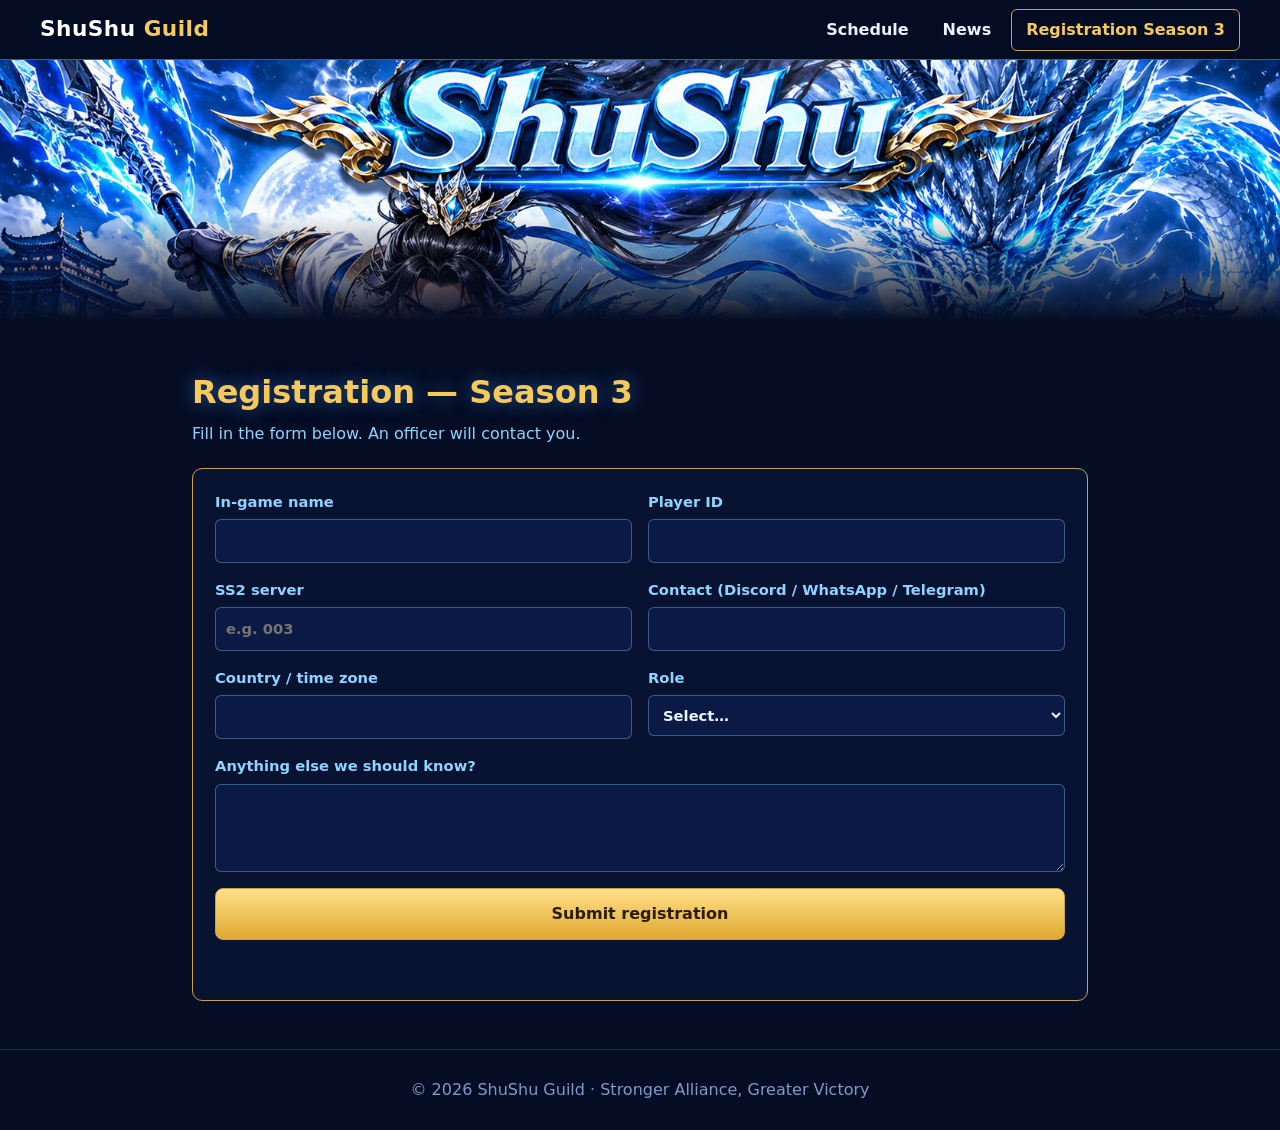
==== regis.html @ dbafa949 "Adding news" ====
<!DOCTYPE html>
<html lang="en">
<head>
<meta charset="UTF-8">
<meta name="viewport" content="width=device-width, initial-scale=1">
<title>Registration Season 3 — ShuShu Guild</title>
<meta name="description" content="Register for ShuShu Guild Season 3.">
<link rel="stylesheet" href="css/style.css">
</head>
<body>

<header class="nav">
  <a class="brand" href="index.html">ShuShu <span>Guild</span></a>
  <button class="burger" aria-label="Menu" onclick="document.body.classList.toggle('open')">☰</button>
  <nav>
    <a href="index.html#schedule">Schedule</a>
    <a href="index.html#news">News</a>
    <a href="regis.html" class="cta">Registration Season 3</a>
  </nav>
</header>

<main>
  <div class="page-hero"></div>

  <section id="registration" class="panel">
    <h2>Registration — Season 3</h2>
    <p class="sub">Fill in the form below. An officer will contact you.</p>
    <form id="reg-form" novalidate>
      <label>In-game name
        <input name="ign" required maxlength="40" autocomplete="off">
      </label>
      <label>Player ID
        <input name="player_id" required maxlength="30" autocomplete="off">
      </label>
      <label>SS2 server
        <input name="server" required placeholder="e.g. 003" maxlength="10" autocomplete="off">
      </label>
      <label>Contact (Discord / WhatsApp / Telegram)
        <input name="contact" required maxlength="60" autocomplete="off">
      </label>
      <label>Country / time zone
        <input name="timezone" required maxlength="40" autocomplete="off">
      </label>
      <label>Role
        <select name="role" required>
          <option value="">Select…</option>
          <option>Shieldman</option>
          <option>Archer</option>
          <option>Cavalry</option>
        </select>
      </label>
      <label class="wide">Anything else we should know?
        <textarea name="notes" rows="3" maxlength="500"></textarea>
      </label>
      <button type="submit">Submit registration</button>
      <p id="reg-status" role="status"></p>
    </form>
  </section>
</main>

<footer>© <span id="yr"></span> ShuShu Guild · Stronger Alliance, Greater Victory</footer>

<script src="js/config.js"></script>
<script src="js/app.js"></script>
</body>
</html>
---- css/style.css ----
:root{--bg:#050d24;--panel:rgba(8,20,52,.88);--line:#c9a24a;--gold:#f4c95d;--ice:#8fd3ff;--text:#eaf4ff}
*{box-sizing:border-box}
html{scroll-behavior:smooth;scroll-padding-top:70px}
body{margin:0;background:var(--bg);color:var(--text);font-family:system-ui,-apple-system,"Segoe UI",Roboto,sans-serif;line-height:1.5}
.nav{position:fixed;inset:0 0 auto 0;height:60px;z-index:10;display:flex;align-items:center;justify-content:space-between;padding:0 clamp(14px,4vw,40px);background:rgba(5,13,36,.82);backdrop-filter:blur(8px);border-bottom:1px solid rgba(201,162,74,.5)}
.brand{font-weight:800;font-size:1.35rem;color:#fff;text-decoration:none;letter-spacing:.5px}
.brand span{color:var(--gold)}
nav{display:flex;gap:6px;align-items:center}
nav a{color:var(--text);text-decoration:none;padding:8px 14px;border-radius:6px;font-weight:600}
nav a:hover{background:rgba(143,211,255,.15)}
nav a.cta{border:1px solid var(--line);color:var(--gold)}
nav a.cta:hover{background:rgba(244,201,93,.15)}
.burger{display:none;background:none;border:0;color:#fff;font-size:1.6rem;cursor:pointer}
.hero{position:relative;margin-top:60px;aspect-ratio:1672/672;min-height:300px;background:url(../assets/bg.jpg) center/cover no-repeat}
.hero-fade{position:absolute;inset:auto 0 0 0;height:11%;background:linear-gradient(transparent,var(--bg))}
.panel{max-width:960px;margin:0 auto;padding:48px clamp(16px,4vw,32px)}
.panel h2{margin:0 0 6px;font-size:2rem;color:var(--gold);text-shadow:0 0 18px rgba(80,160,255,.5)}
.sub{margin:0 0 22px;color:var(--ice)}
.table-wrap{overflow-x:auto;border:1px solid var(--line);border-radius:10px;background:var(--panel)}
table{width:100%;border-collapse:collapse;min-width:560px}
th,td{padding:12px 14px;text-align:left;border-bottom:1px solid rgba(143,211,255,.15)}
th{color:var(--gold);font-size:.85rem;text-transform:uppercase;letter-spacing:.06em}
tr:last-child td{border-bottom:0}
.past{opacity:.45}
form{display:grid;grid-template-columns:1fr 1fr;gap:16px;padding:22px;border:1px solid var(--line);border-radius:10px;background:var(--panel)}
label{display:flex;flex-direction:column;gap:6px;font-weight:600;font-size:.92rem;color:var(--ice)}
label.wide,form button,#reg-status{grid-column:1/-1}
input,select,textarea{font:inherit;color:var(--text);background:#0a1a44;border:1px solid rgba(143,211,255,.35);border-radius:6px;padding:10px}
input:focus,select:focus,textarea:focus{outline:2px solid var(--gold);outline-offset:1px}
input.bad,select.bad{border-color:#ff6b6b}
form button{padding:13px;border:1px solid var(--line);border-radius:8px;font:inherit;font-weight:800;color:#2a1c00;background:linear-gradient(#ffe08a,#e0a830);cursor:pointer}
form button:disabled{opacity:.6;cursor:wait}
#reg-status{margin:0;min-height:1.4em}
#reg-status.ok{color:#7dff9b}#reg-status.err{color:#ff8b8b}
footer{text-align:center;padding:28px 16px;color:#7f9bc8;border-top:1px solid rgba(143,211,255,.15)}
@media(max-width:640px){
  .burger{display:block}
  nav{position:absolute;top:60px;left:0;right:0;flex-direction:column;align-items:stretch;background:rgba(5,13,36,.97);padding:10px 16px;display:none}
  body.open nav{display:flex}
  form{grid-template-columns:1fr}
}

.page-hero{margin-top:60px;height:clamp(140px,22vw,260px);background:url(../assets/bg.jpg) center top/cover no-repeat;position:relative}
.page-hero::after{content:"";position:absolute;inset:auto 0 0 0;height:40%;background:linear-gradient(transparent,var(--bg))}
.fb-feed{display:flex;justify-content:center;min-height:120px;border:1px solid var(--line);border-radius:10px;background:var(--panel);padding:12px;overflow:hidden}
.fb-feed iframe{border:0;max-width:100%;background:#fff;border-radius:6px}
.fb-link{text-align:center;margin:12px 0 0}
.fb-link a{color:var(--gold)}

.news-list{display:grid;gap:14px;margin-bottom:28px}
.news-card{border:1px solid var(--line);border-radius:10px;background:var(--panel);padding:16px 18px}
.news-card time{font-size:.8rem;color:var(--ice);letter-spacing:.05em}
.news-card h3{margin:2px 0 6px;color:var(--gold);font-size:1.15rem}
.news-card p{margin:0 0 10px}
.news-card .more{background:none;border:1px solid var(--line);color:var(--gold);border-radius:6px;padding:6px 14px;font:inherit;font-weight:700;cursor:pointer}
.news-card .more:hover{background:rgba(244,201,93,.15)}
.news-body{margin-top:12px;padding-top:12px;border-top:1px solid rgba(143,211,255,.2)}
.news-body[hidden]{display:none}
.news-body p{white-space:pre-line}
.news-body a{color:var(--gold)}
.fb-title{margin:0 0 12px;color:var(--ice);font-size:1rem;font-weight:700}
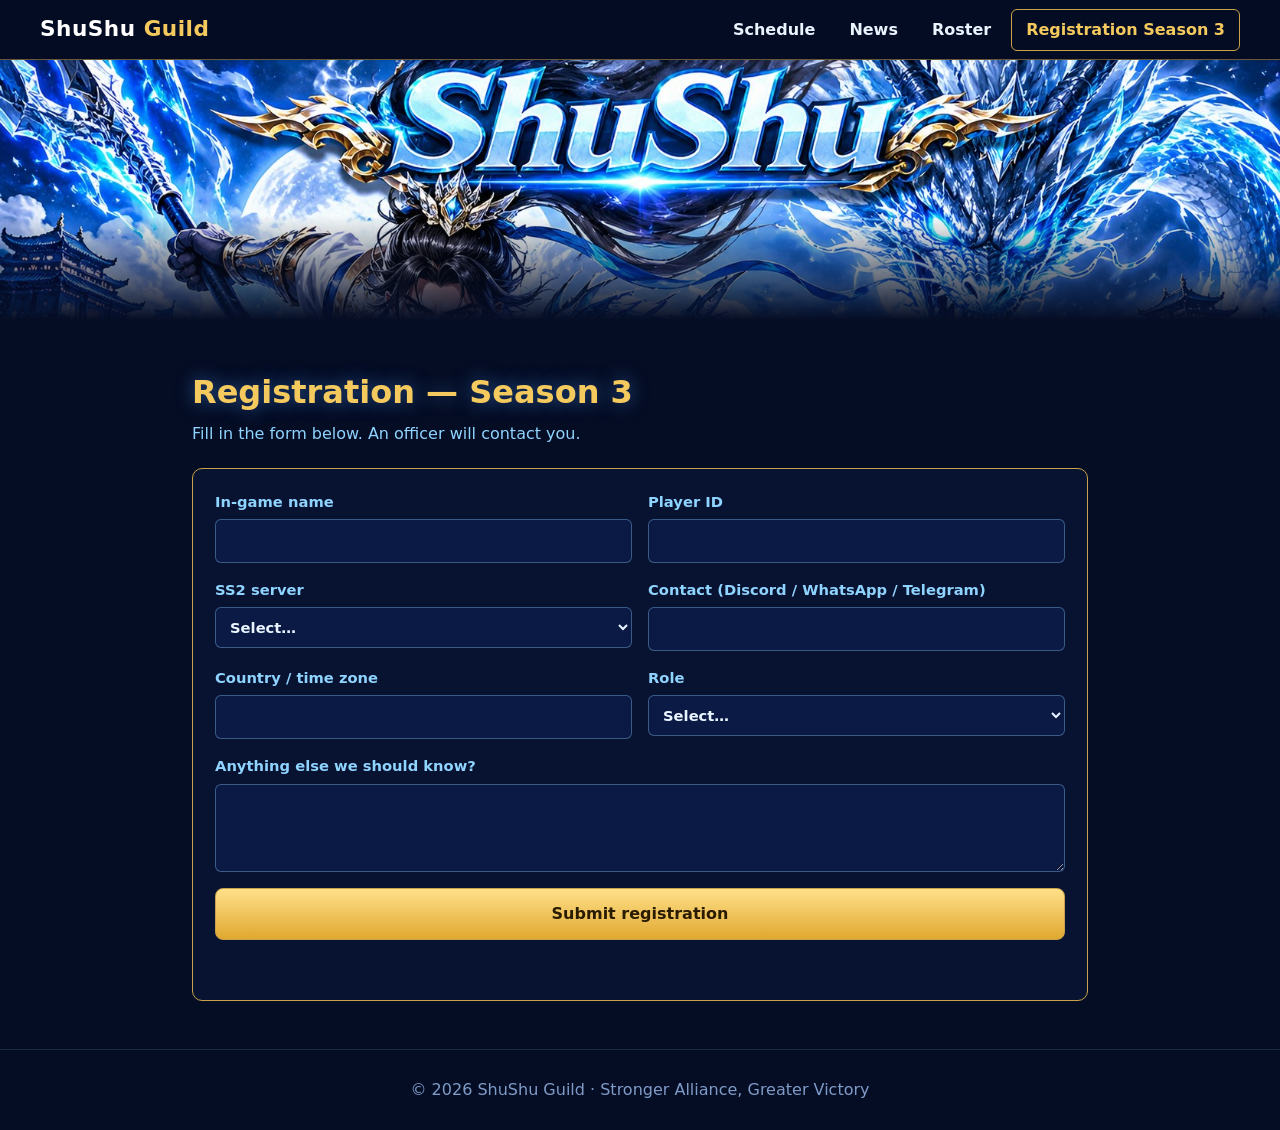
==== commit 3c13bf53: "Update roster" ====
--- a/regis.html
+++ b/regis.html
@@ -15,6 +15,7 @@
   <nav>
     <a href="index.html#schedule">Schedule</a>
     <a href="index.html#news">News</a>
+    <a href="season3.html">Roster</a>
     <a href="regis.html" class="cta">Registration Season 3</a>
   </nav>
 </header>
@@ -33,7 +34,16 @@
         <input name="player_id" required maxlength="30" autocomplete="off">
       </label>
       <label>SS2 server
-        <input name="server" required placeholder="e.g. 003" maxlength="10" autocomplete="off">
+        <select name="server" required>
+          <option value="">Select…</option>
+          <option>SS2-001</option>
+          <option>SS2-002</option>
+          <option>SS2-003</option>
+          <option>SS2-004</option>
+          <option>SS2-005</option>
+          <option>SS2-006</option>
+          <option>SS2-007</option>
+        </select>
       </label>
       <label>Contact (Discord / WhatsApp / Telegram)
         <input name="contact" required maxlength="60" autocomplete="off">
--- a/css/style.css
+++ b/css/style.css
@@ -59,3 +59,47 @@
 .news-body p{white-space:pre-line}
 .news-body a{color:var(--gold)}
 .fb-title{margin:0 0 12px;color:var(--ice);font-size:1rem;font-weight:700}
+
+/* ---- Season 3 roster ---- */
+.panel.wide{max-width:1100px}
+.r-shield{--c:#f4c95d}.r-archer{--c:#7fd0ff}.r-cav{--c:#ff7b7b}.r-none{--c:#9aa9c4}
+.r-head{display:flex;justify-content:space-between;align-items:flex-start;gap:20px;flex-wrap:wrap;margin-bottom:8px}
+.r-total{min-width:220px;padding:14px 18px;border:1px solid var(--line);border-radius:12px;background:var(--panel);text-align:right}
+.r-total strong{font-size:2.4rem;line-height:1;color:#fff}
+.r-total span{color:var(--ice)}
+.r-pills{display:flex;gap:6px;flex-wrap:wrap;justify-content:flex-end;margin-top:8px}
+.r-pill{font-size:.78rem;font-weight:700;padding:3px 10px;border-radius:999px;border:1px solid var(--c);color:var(--c);background:rgba(0,0,0,.25)}
+.r-status{min-height:1.2em;margin:0 0 12px;color:var(--ice)}
+.r-status.err{color:#ff8b8b}
+.r-cards{display:grid;grid-template-columns:repeat(auto-fit,minmax(220px,1fr));gap:14px;margin-bottom:26px}
+.r-card{all:unset;box-sizing:border-box;cursor:pointer;display:block;padding:16px 18px;border:1px solid rgba(201,162,74,.55);border-top:3px solid var(--c);border-radius:12px;background:var(--panel)}
+.r-card:hover,.r-card:focus-visible{background:rgba(20,40,90,.9)}
+.r-card:focus-visible,.r-chip:focus-visible,.r-tab:focus-visible{outline:2px solid var(--gold);outline-offset:2px}
+.r-card.on{box-shadow:0 0 0 2px var(--c),0 0 22px rgba(120,180,255,.25)}
+.r-card-top{display:flex;align-items:center;gap:10px}
+.r-rank{display:inline-grid;place-items:center;width:26px;height:26px;border-radius:50%;background:var(--c);color:#10131f;font-weight:800;font-size:.85rem}
+.r-card-name{font-weight:800;font-size:1.1rem;color:var(--c)}
+.r-card-n{font-size:2.6rem;font-weight:800;line-height:1.1;margin:8px 0;color:#fff}
+.r-bar{height:8px;border-radius:99px;background:rgba(143,211,255,.15);overflow:hidden}
+.r-bar span{display:block;height:100%;background:var(--c);border-radius:99px}
+.r-card-sub{margin-top:6px;font-size:.85rem;color:var(--ice)}
+.r-h3{margin:0 0 10px;color:var(--ice);font-size:1rem}
+.r-servers{display:flex;flex-wrap:wrap;gap:8px;margin-bottom:26px}
+.r-chip{all:unset;box-sizing:border-box;cursor:pointer;display:inline-flex;gap:8px;align-items:center;padding:6px 12px;border:1px solid rgba(143,211,255,.35);border-radius:999px;background:var(--panel);font-size:.9rem}
+.r-chip b{color:var(--gold)}
+.r-chip:hover{border-color:var(--gold)}
+.r-chip.on{background:rgba(244,201,93,.18);border-color:var(--gold)}
+.r-toolbar{display:flex;gap:12px;flex-wrap:wrap;align-items:center;justify-content:space-between;margin-bottom:14px}
+.r-tabs{display:flex;gap:6px;flex-wrap:wrap}
+.r-tab{all:unset;box-sizing:border-box;cursor:pointer;padding:8px 14px;border-radius:8px;border:1px solid rgba(143,211,255,.3);font-weight:700;font-size:.9rem;background:var(--panel)}
+.r-tab:hover{border-color:var(--gold)}
+.r-tab.on{background:rgba(244,201,93,.18);border-color:var(--gold);color:var(--gold)}
+#r-search{min-width:200px}
+.r-list{display:grid;grid-template-columns:repeat(auto-fill,minmax(250px,1fr));gap:8px}
+.r-member{display:grid;grid-template-columns:10px 1fr auto auto;gap:10px;align-items:center;padding:9px 12px;border:1px solid rgba(143,211,255,.18);border-radius:8px;background:var(--panel)}
+.r-dot{width:10px;height:10px;border-radius:50%;background:var(--c)}
+.r-name{font-weight:700;overflow:hidden;text-overflow:ellipsis;white-space:nowrap}
+.r-role{font-size:.78rem;color:var(--c);font-weight:700}
+.r-srv{font-size:.78rem;color:var(--ice);border:1px solid rgba(143,211,255,.3);border-radius:6px;padding:1px 6px}
+.r-empty{grid-column:1/-1;color:var(--ice);text-align:center;padding:24px}
+@media(max-width:640px){.r-total{text-align:left;width:100%}.r-pills{justify-content:flex-start}}
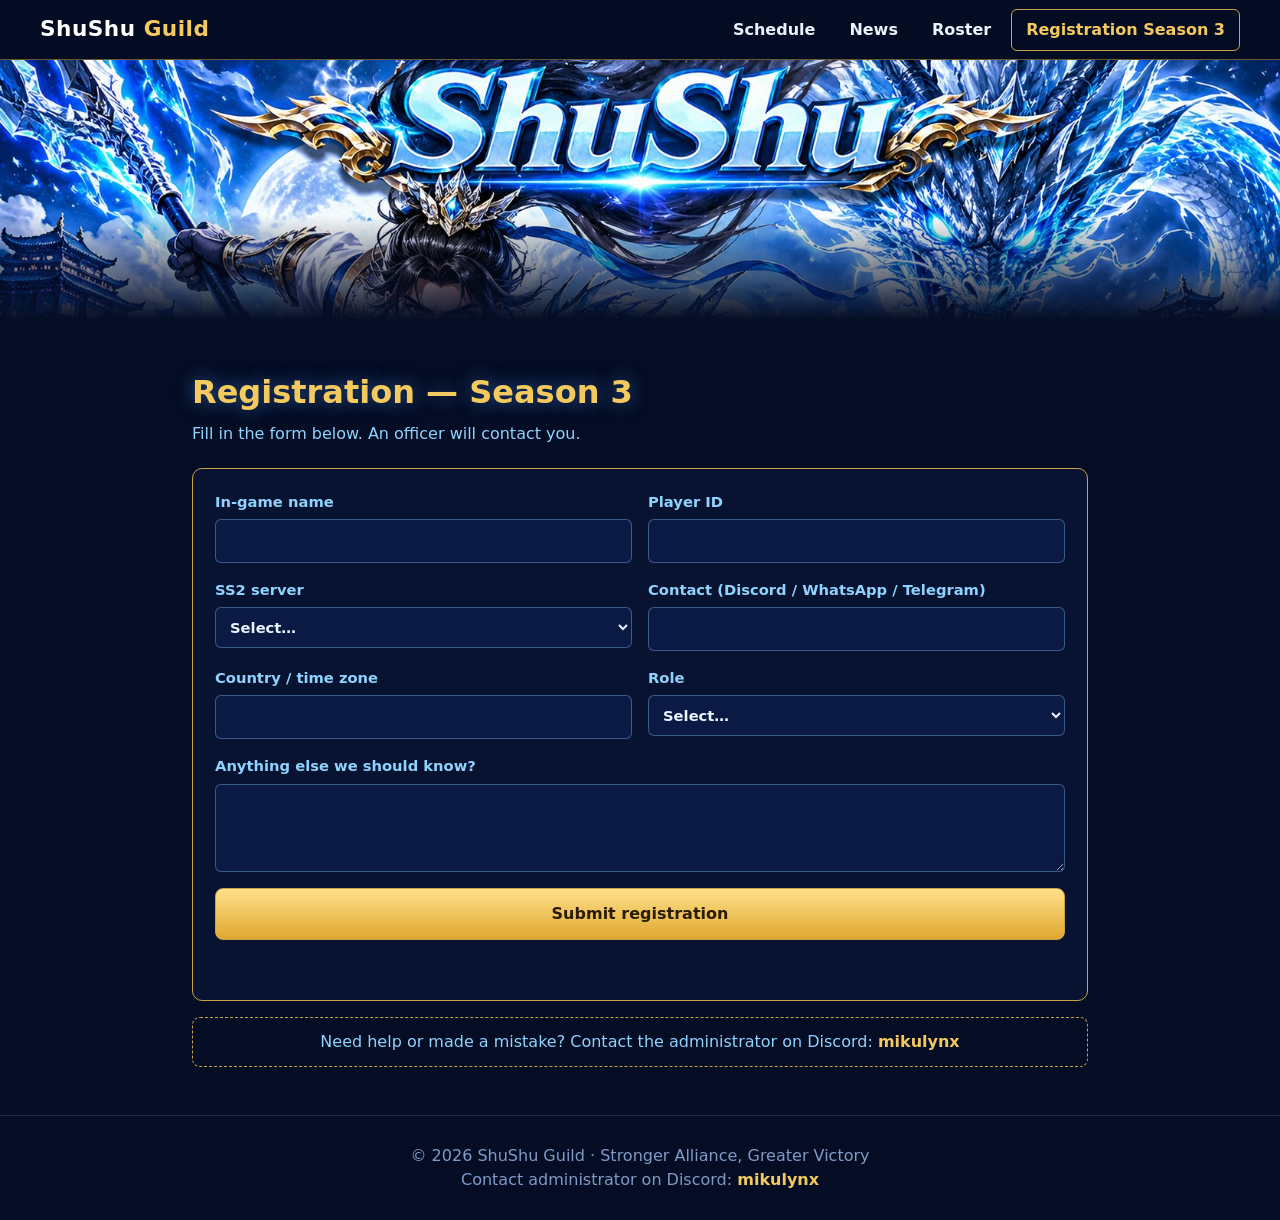
==== commit 84dd56da: "Update Contact us and form regis" ====
--- a/regis.html
+++ b/regis.html
@@ -65,10 +65,11 @@
       <button type="submit">Submit registration</button>
       <p id="reg-status" role="status"></p>
     </form>
+    <p class="admin-note">Need help or made a mistake? Contact the administrator on Discord: <strong>mikulynx</strong></p>
   </section>
 </main>
 
-<footer>© <span id="yr"></span> ShuShu Guild · Stronger Alliance, Greater Victory</footer>
+<footer>© <span id="yr"></span> ShuShu Guild · Stronger Alliance, Greater Victory<br>Contact administrator on Discord: <strong>mikulynx</strong></footer>
 
 <script src="js/config.js"></script>
 <script src="js/app.js"></script>
--- a/css/style.css
+++ b/css/style.css
@@ -103,3 +103,6 @@
 .r-srv{font-size:.78rem;color:var(--ice);border:1px solid rgba(143,211,255,.3);border-radius:6px;padding:1px 6px}
 .r-empty{grid-column:1/-1;color:var(--ice);text-align:center;padding:24px}
 @media(max-width:640px){.r-total{text-align:left;width:100%}.r-pills{justify-content:flex-start}}
+
+.admin-note{margin:16px 0 0;padding:12px 16px;border:1px dashed var(--line);border-radius:8px;color:var(--ice);text-align:center}
+.admin-note strong,footer strong{color:var(--gold)}
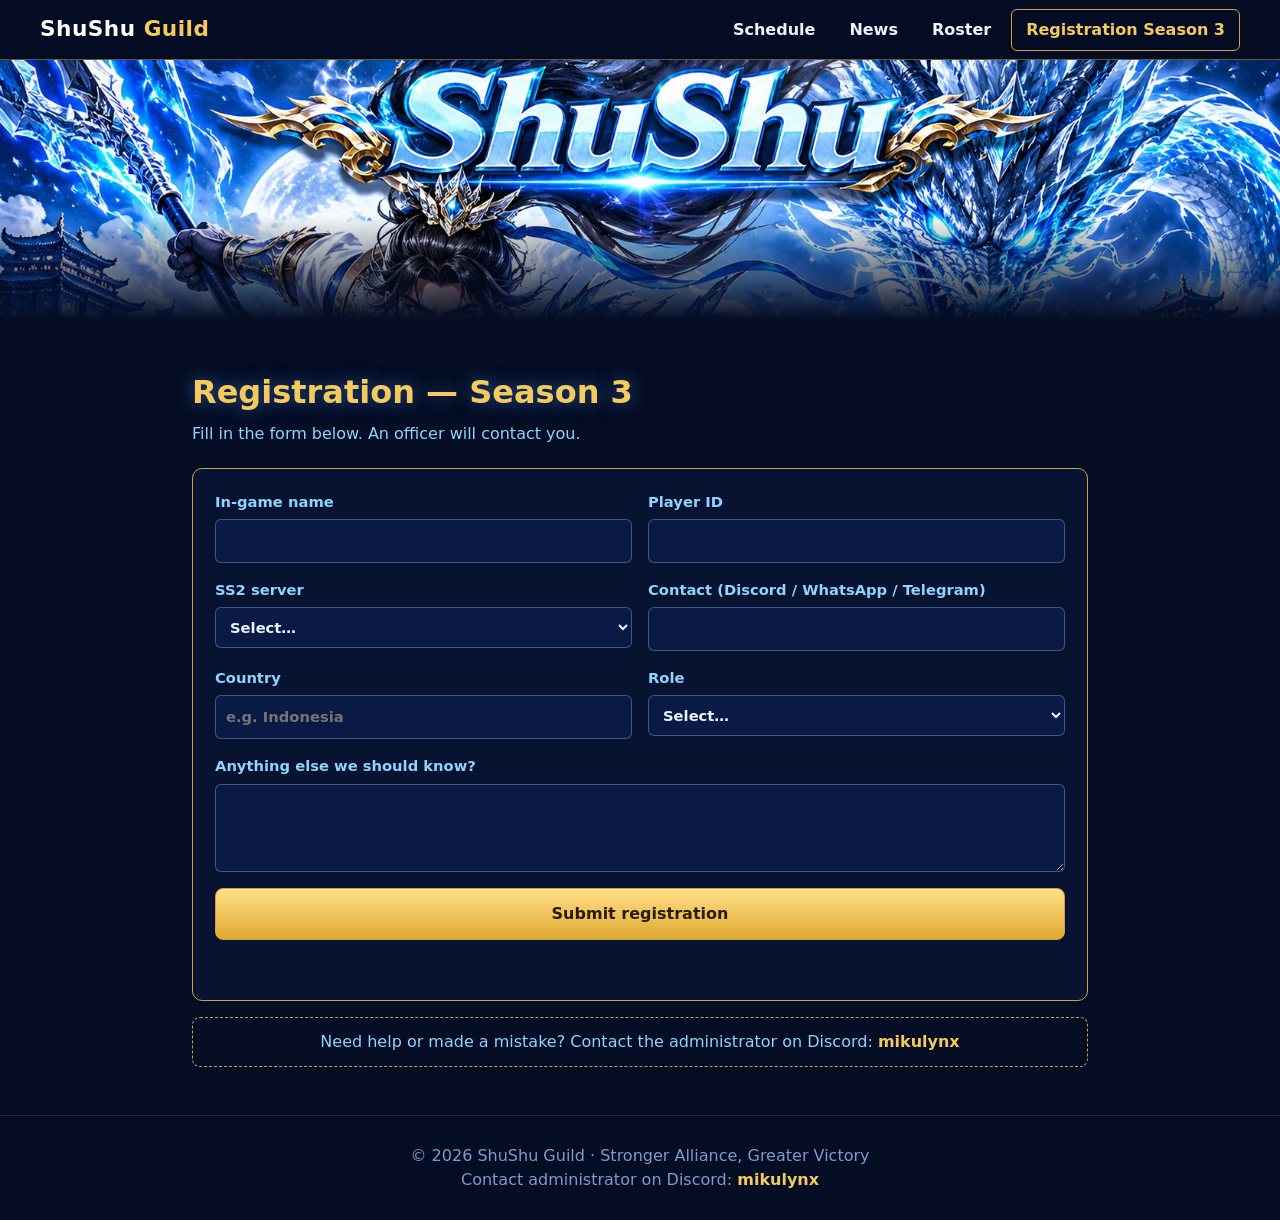
==== commit 4f6610ef: "Update country and duplicate check" ====
--- a/regis.html
+++ b/regis.html
@@ -48,8 +48,8 @@
       <label>Contact (Discord / WhatsApp / Telegram)
         <input name="contact" required maxlength="60" autocomplete="off">
       </label>
-      <label>Country / time zone
-        <input name="timezone" required maxlength="40" autocomplete="off">
+      <label>Country
+        <input name="country" required maxlength="40" autocomplete="country-name" data-letters placeholder="e.g. Indonesia">
       </label>
       <label>Role
         <select name="role" required>
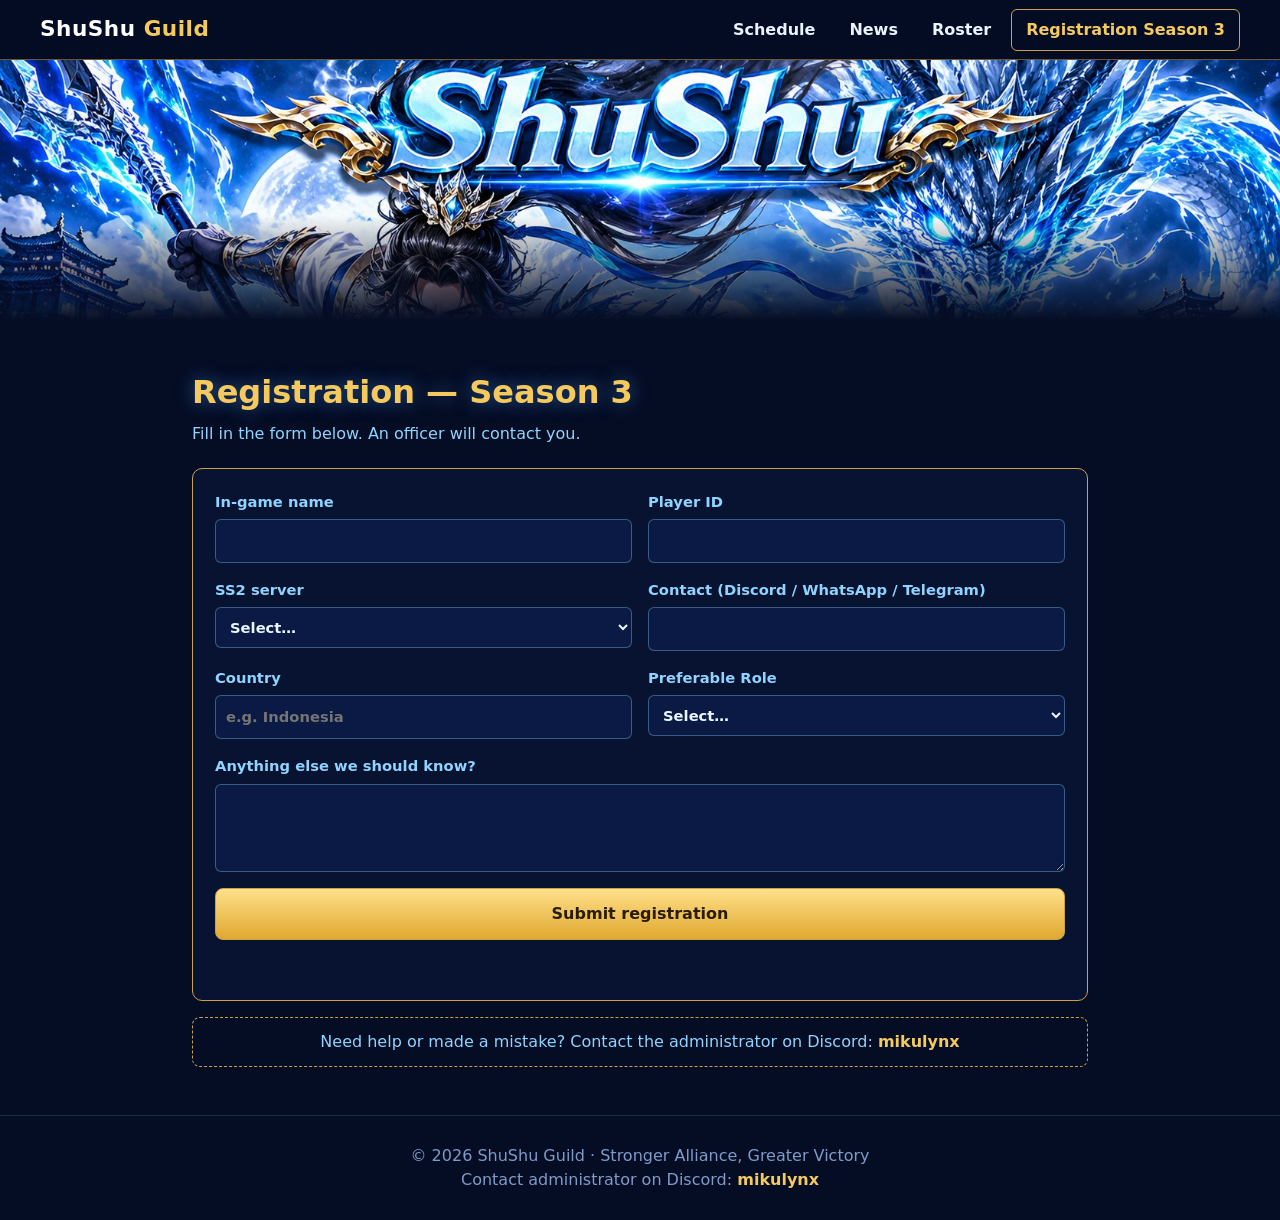
==== commit d64f80dd: "Update to Preferable Role" ====
--- a/regis.html
+++ b/regis.html
@@ -51,7 +51,7 @@
       <label>Country
         <input name="country" required maxlength="40" autocomplete="country-name" data-letters placeholder="e.g. Indonesia">
       </label>
-      <label>Role
+      <label>Preferable Role
         <select name="role" required>
           <option value="">Select…</option>
           <option>Shieldman</option>
--- a/css/style.css
+++ b/css/style.css
@@ -106,3 +106,12 @@
 
 .admin-note{margin:16px 0 0;padding:12px 16px;border:1px dashed var(--line);border-radius:8px;color:var(--ice);text-align:center}
 .admin-note strong,footer strong{color:var(--gold)}
+
+/* news images + video */
+.news-card.has-img{display:grid;grid-template-columns:200px 1fr;gap:16px;align-items:start}
+.news-img{width:100%;aspect-ratio:4/3;object-fit:cover;border-radius:8px;background:#0a1a44}
+.news-main{min-width:0}
+.news-video{position:relative;aspect-ratio:16/9;margin-bottom:12px}
+.news-video.portrait{aspect-ratio:9/16;max-width:320px}
+.news-video iframe{position:absolute;inset:0;width:100%;height:100%;border:0;border-radius:8px;background:#000}
+@media(max-width:640px){.news-card.has-img{grid-template-columns:1fr}.news-img{aspect-ratio:16/9}}
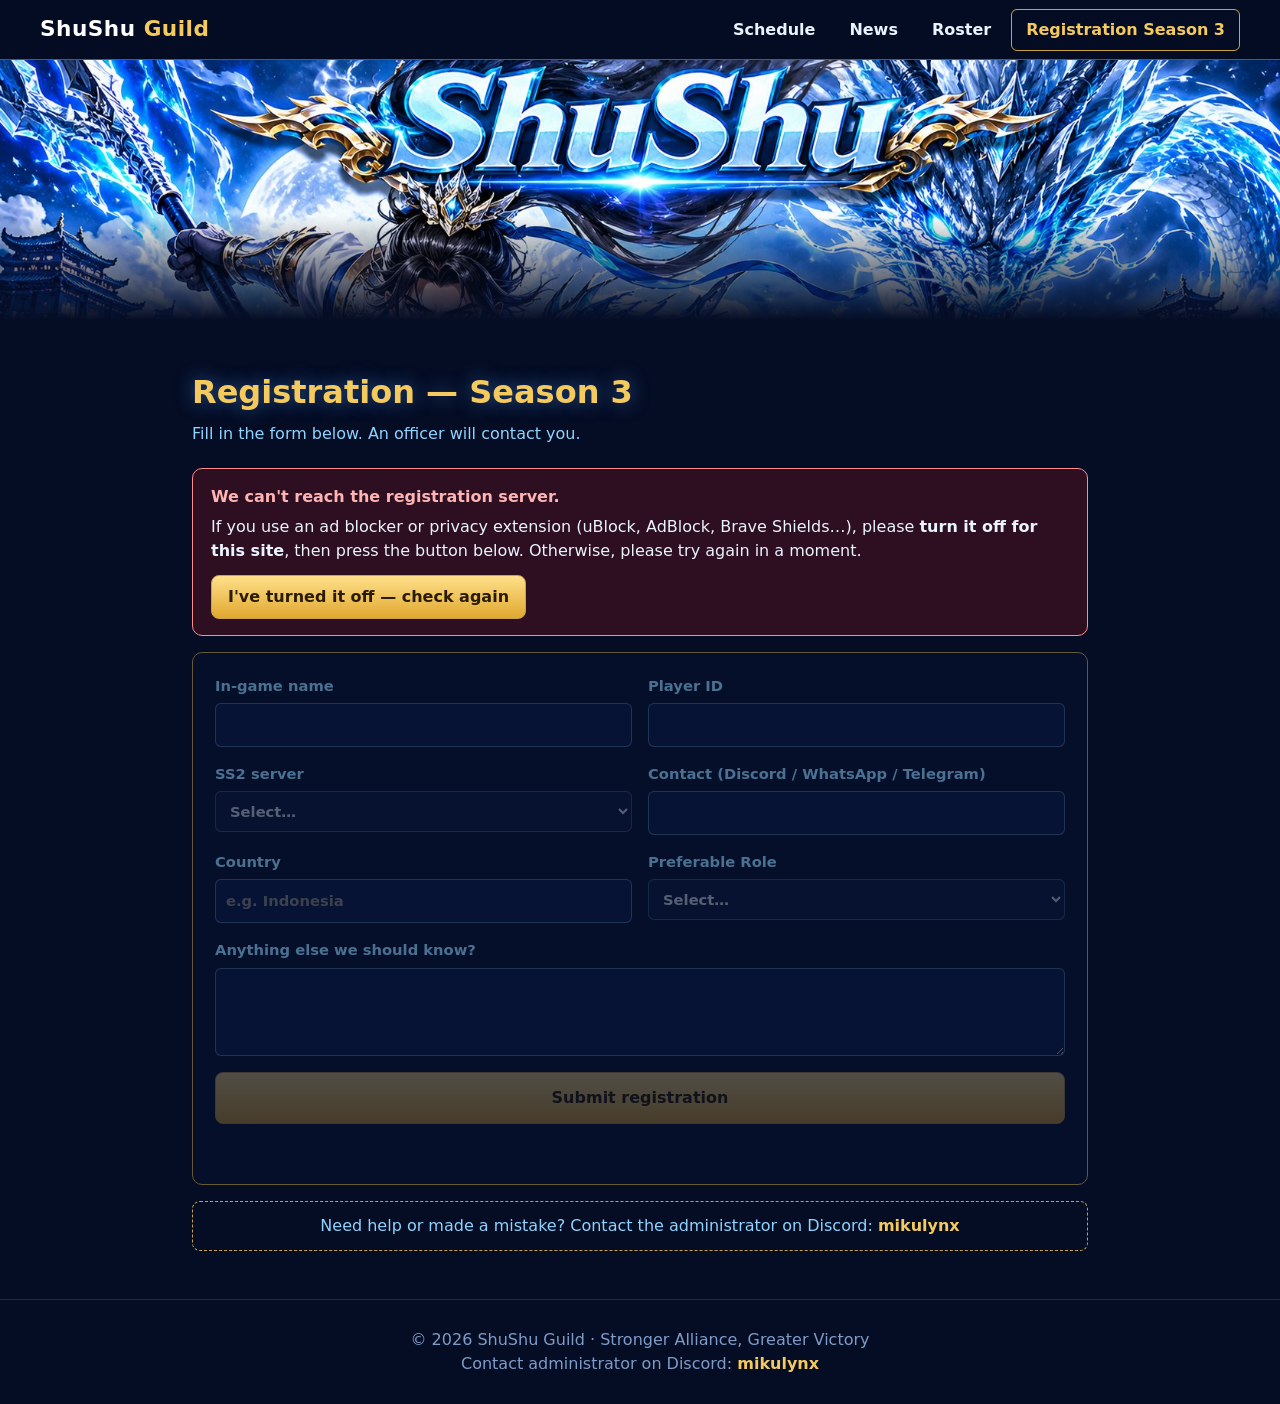
==== commit 9c08576d: "Adding verification ads blocker" ====
--- a/regis.html
+++ b/regis.html
@@ -6,6 +6,8 @@
 <title>Registration Season 3 — ShuShu Guild</title>
 <meta name="description" content="Register for ShuShu Guild Season 3.">
 <link rel="stylesheet" href="css/style.css">
+<script src="js/config.js"></script>
+<script>if (window.REGISTRATION_OPEN === false) location.replace("regis_full.html");</script>
 </head>
 <body>
 
@@ -26,6 +28,11 @@
   <section id="registration" class="panel">
     <h2>Registration — Season 3</h2>
     <p class="sub">Fill in the form below. An officer will contact you.</p>
+    <div id="blocker-notice" class="blocker-notice" role="alert" hidden>
+      <strong>We can't reach the registration server.</strong>
+      <p>If you use an ad blocker or privacy extension (uBlock, AdBlock, Brave Shields…), please <b>turn it off for this site</b>, then press the button below. Otherwise, please try again in a moment.</p>
+      <button type="button" id="blocker-recheck">I've turned it off — check again</button>
+    </div>
     <form id="reg-form" novalidate>
       <label>In-game name
         <input name="ign" required maxlength="40" autocomplete="off">
--- a/css/style.css
+++ b/css/style.css
@@ -115,3 +115,29 @@
 .news-video.portrait{aspect-ratio:9/16;max-width:320px}
 .news-video iframe{position:absolute;inset:0;width:100%;height:100%;border:0;border-radius:8px;background:#000}
 @media(max-width:640px){.news-card.has-img{grid-template-columns:1fr}.news-img{aspect-ratio:16/9}}
+
+/* registration full page */
+.full-box{max-width:640px;margin:0 auto;padding:28px;border:1px solid var(--line);border-radius:12px;background:var(--panel);text-align:center}
+.full-box h2{margin:0 0 10px}
+.btn-row{display:flex;gap:12px;justify-content:center;flex-wrap:wrap;margin:20px 0 4px}
+.btn{display:inline-block;padding:11px 20px;border:1px solid var(--line);border-radius:8px;font-weight:800;text-decoration:none;color:#2a1c00;background:linear-gradient(#ffe08a,#e0a830)}
+.btn.ghost{color:var(--gold);background:transparent}
+.btn:hover{filter:brightness(1.1)}
+
+/* big register button on the home page */
+.cta-band{display:flex;justify-content:center;padding:6px clamp(16px,4vw,32px) 0}
+.register-btn{display:inline-block;max-width:100%;text-align:center;text-transform:uppercase;letter-spacing:.06em;text-decoration:none;font-weight:900;font-size:clamp(1.25rem,3.2vw,2rem);color:#2a1c00;padding:18px clamp(28px,6vw,64px);border:2px solid #fff3c4;border-radius:14px;background:linear-gradient(180deg,#fff0a8 0%,#ffd24a 45%,#e09a1a 100%);box-shadow:0 0 0 1px rgba(201,162,74,.8),0 8px 28px rgba(255,200,70,.35),inset 0 2px 0 rgba(255,255,255,.6);transition:transform .15s,box-shadow .15s,filter .15s}
+.register-btn:hover,.register-btn:focus-visible{transform:translateY(-2px) scale(1.02);filter:brightness(1.06);box-shadow:0 0 0 1px #c9a24a,0 12px 36px rgba(255,200,70,.55),inset 0 2px 0 rgba(255,255,255,.7)}
+.register-btn:focus-visible{outline:3px solid #fff;outline-offset:3px}
+.register-btn:active{transform:translateY(0) scale(.99)}
+.register-btn.is-full{background:linear-gradient(180deg,#d9dde8,#9aa4bb);border-color:#e6e9f2;box-shadow:0 0 0 1px rgba(143,211,255,.5)}
+@media(prefers-reduced-motion:no-preference){.register-btn:not(.is-full){animation:regpulse 2.6s ease-in-out infinite}}
+@keyframes regpulse{0%,100%{box-shadow:0 0 0 1px rgba(201,162,74,.8),0 8px 28px rgba(255,200,70,.30),inset 0 2px 0 rgba(255,255,255,.6)}50%{box-shadow:0 0 0 1px rgba(201,162,74,.8),0 8px 38px rgba(255,200,70,.6),inset 0 2px 0 rgba(255,255,255,.6)}}
+
+/* connection / ad-blocker notice */
+.blocker-notice{margin:0 0 16px;padding:16px 18px;border:1px solid #ff8b8b;border-radius:10px;background:rgba(120,20,30,.35)}
+.blocker-notice[hidden]{display:none}
+.blocker-notice strong{color:#ffb4b4}
+.blocker-notice p{margin:6px 0 12px}
+.blocker-notice button{font:inherit;font-weight:800;padding:9px 16px;border-radius:8px;border:1px solid var(--line);color:#2a1c00;background:linear-gradient(#ffe08a,#e0a830);cursor:pointer}
+form.locked{opacity:.5}
